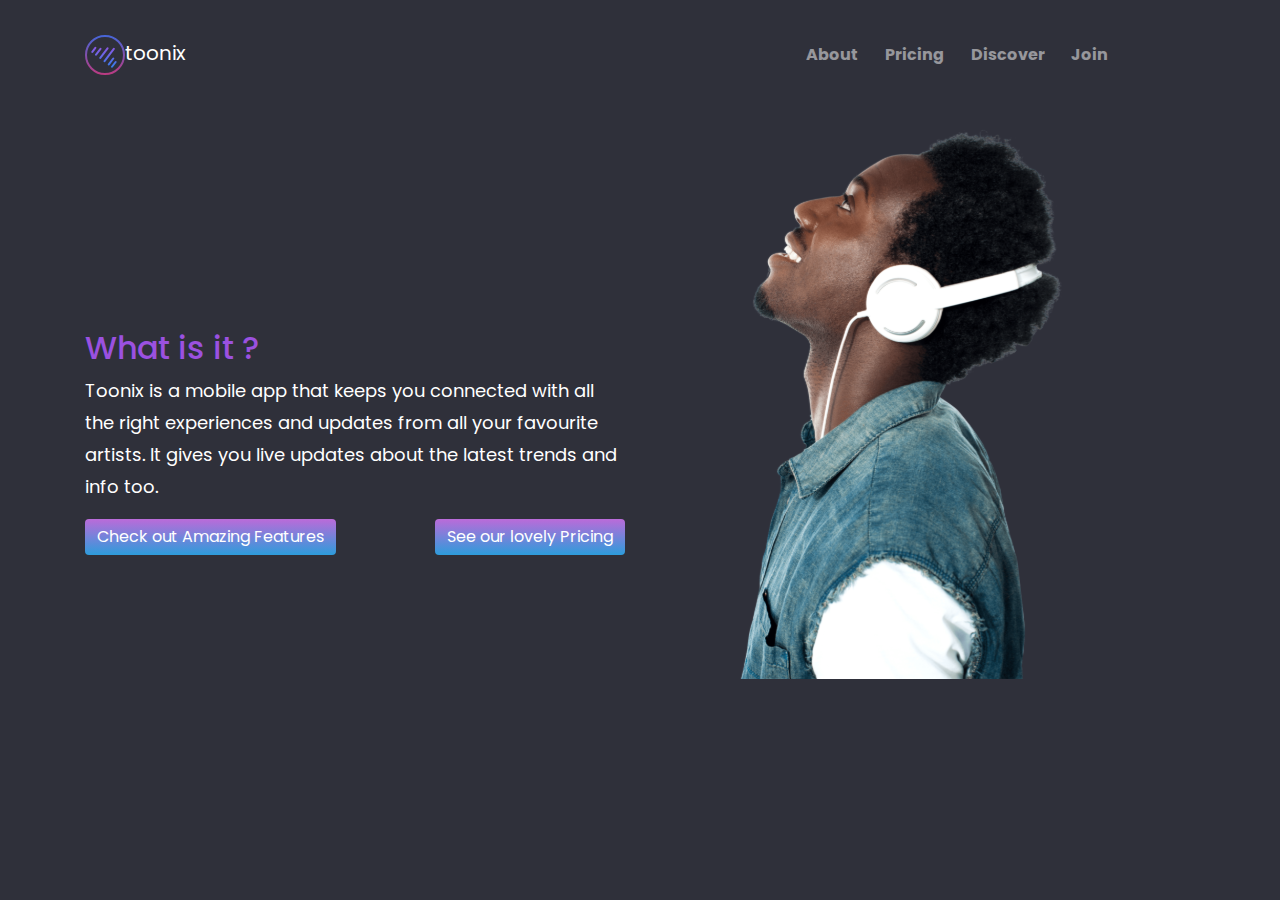
==== about.html @ 1d453da4 "initial commit" ====
<!DOCTYPE html>
<html lang="en">

<head>
  <meta charset="UTF-8">
  <meta name="viewport" content="width=device-width, initial-scale=1.0">
  <meta http-equiv="X-UA-Compatible" content="ie=edge">
  <title>Toonix</title>
  <link rel="stylesheet" href="css/style.css">
  <link rel="stylesheet" href="assets/bootstrap-4.3.1-dist/css/bootstrap.css">
  <link rel="stylesheet" href="assets/fontawesome/css/all.css">
  <link href="https://fonts.googleapis.com/css?family=Poppins&display=swap" rel="stylesheet">
</head>

<body>

  <!--navigation-->
  <div class="navbar">
    <nav class="navbar navbar-expand-lg navbar-dark">
      <div class="container">
        <a class="navbar-brand" href="index.html">
          <img src="assets/img/logo.svg" class="logo"><span>toonix</span>
        </a>
        <button class="navbar-toggler" type="button" data-toggle="collapse" data-target="#navbarSupportedContent"
          aria-controls="navbarSupportedContent" aria-expanded="false" aria-label="Toggle navigation">
          <span class="navbar-toggler-icon"></span>
        </button>
        <div class="collapse navbar-collapse" id="navbarSupportedContent">
          <div class="right">
            <ul class="navbar-nav mr-auto">
              <li class="nav-item">
                <a class="nav-link" href="about.html">About <span class="sr-only">(current)</span></a>
              </li>
              <li class="nav-item">
                <a class="nav-link" href="pricing.html">Pricing </a>
              </li>
              <li class="nav-item">
                <a class="nav-link" href="discover.html">Discover</a>
              </li>
              <li class="nav-item">
                <a class="nav-link" href="join.html">Join</a>
              </li>
            </ul>
          </div>
        </div>
      </div>
    </nav>
  </div>

  <div class="about">
    <div class="container">
      <div class="row">
        <div class="col-md-6">
          <div class="about_text_holder center">
            <div class="about_text_content">
              <h2>What is it ?</h2>
              <p class="is_white">Toonix is a mobile app that keeps you connected with all the right experiences and updates from all
                your favourite artists. It gives you live updates about the latest trends and info too.</p>
                <div class="btn_holder flex_only">
                  <a href="#" class="btn">Check out Amazing
                      Features</a>
                  <a href="#" class="btn">See our lovely
                      Pricing</a>
                </div>
            </div>
          </div>
        </div>
        <div class="col-md-6">
          <div class="about_img_holder">
            <img src="assets/img/user.svg" alt="">
          </div>
        </div>
      </div>
    </div>
  </div>
</body>
<script src="js/main.js"></script>
<script src="assets/jquery/jquery.min.js"></script>
<script src="assets/bootstrap-4.3.1-dist/js/bootstrap.js"> </script>

</html>
---- css/style.css ----
.left{
    float: left !important;
}

.right{
    float: right !important;
}

.l-50{
    position: relative;
    left: 50vw;
}

.is_white{
    color: #fff !important;
}

.bold{
    font-weight: bold;
}

.flex_only{
    display: flex !important;
}

@media screen and (max-width: 770px){
    .flex_only{
        display: block !important;
    }
}

.has_shadow{
    box-shadow: 6px 10px 20px rgba(0, 0, 0, 0.19), 4px 6px 6px rgba(0, 0, 0, 0.23);
}

.center{
    display: flex;
    align-items: center;
    justify-content: center;
}

.align{
    display: flex;
    align-items: center;
}

.btn{
    background: linear-gradient(180deg, #BB6BD9 0%, #2D9CDB 100%);
    border-radius: 10px;
    border: 0 !important;
    transition: 0.5s ease;
    color: #ffff !important;
    z-index: 999;
}

.btn:hover,
.price_card:hover{
    box-shadow: 6px 10px 20px rgba(0, 0, 0, 0.19), 4px 6px 6px rgba(0, 0, 0, 0.23);
}






html body{
    background-color: #2F303A;
    font-family: 'Poppins', sans-serif;
}


.navbar {
    width: 100%;
    top: 7px;
}

.logo {
    width: 40px
}

.right {
    position: relative;
    left: 60%;
}

.right a {
    font-weight: bold;
    justify-content: space-between;
    font-size: 16px;
    margin-right: 10px;
}

.home_text_holder,
.about_text_holder{
    min-height: 80vh;
}
.home_text_content{
    line-height: 3.5em;
}

.home_text_content p{
    font-size: 18px;
}

.fa-android,
.fa-apple{
    font-size: 40px;
    padding-right: 8px;
}

.btn_holder{
    justify-content: space-between;
}

.home_img_holder{
    width: 490px;
}

.purple_ball{
    position: absolute;
    border-radius: 300px;
    background: rgba(155, 81, 224, 0.1);
    width: 500px;
    height: 500px;
    left: -40%;
    overflow: hidden;
    top: 10%;
}

.purple_ball_alt{
    position: absolute;
    border-radius: 100px;
    background: rgba(155, 81, 224, 0.1);
    width: 150px;
    height: 150px;
}

.ball_bottom{
    bottom: 10px;
    left: 50%;
}

@media screen and (max-width:770px){
    .purple_ball{
        display: none;
    }    
}

/*about page*/

.about_text_content{
    line-height: 2em;
}

.about_text_holder h2{
    color: rgba(155, 81, 224, 1);
}

.about_text_holder p{
    font-size: 18px;
}

.about_img_holder{
    width: 420px;
    position: relative;
    top: 4%;
    left: 30px;
}

.about_img_holder img{
    width: 100%;
}

/*pricing page*/
.price{
    min-height: 100vh;
    margin-top: 40px;
}

.price_card{
    background: rgba(0, 0, 0, 0.25);
    box-shadow: 0px 10px 30px rgba(0, 0, 0, 0.25);
    border-radius: 15px;
    height: 60vh;
    width: 73%;
    transition: 0.5s ease;
}

.premium{
    top: -41px;
    position: relative;
    min-height: 70vh !important;
}

.price_content{
    text-align: center;
}

.price_content h3{
    color: rgba(155, 81, 224, 1);
    font-weight: bolder;
}

.sub{
        width: 65%;
        margin-top: 5%;
}

.price_text_bottom{
    margin-top: 30px;
    line-height: 1.7em;
    margin-bottom: 30px;
}

.price_text_bottom h3{
    margin-bottom: 20px;
}

/*disocover page*/
.disocver_card_holder{
    justify-content: space-evenly;
}

.card{
    background-color: #4F4F4F !important;
    width: 50px;
    height: 50px;
}

.fa-compact-disk{
    font-size: 20px;
}
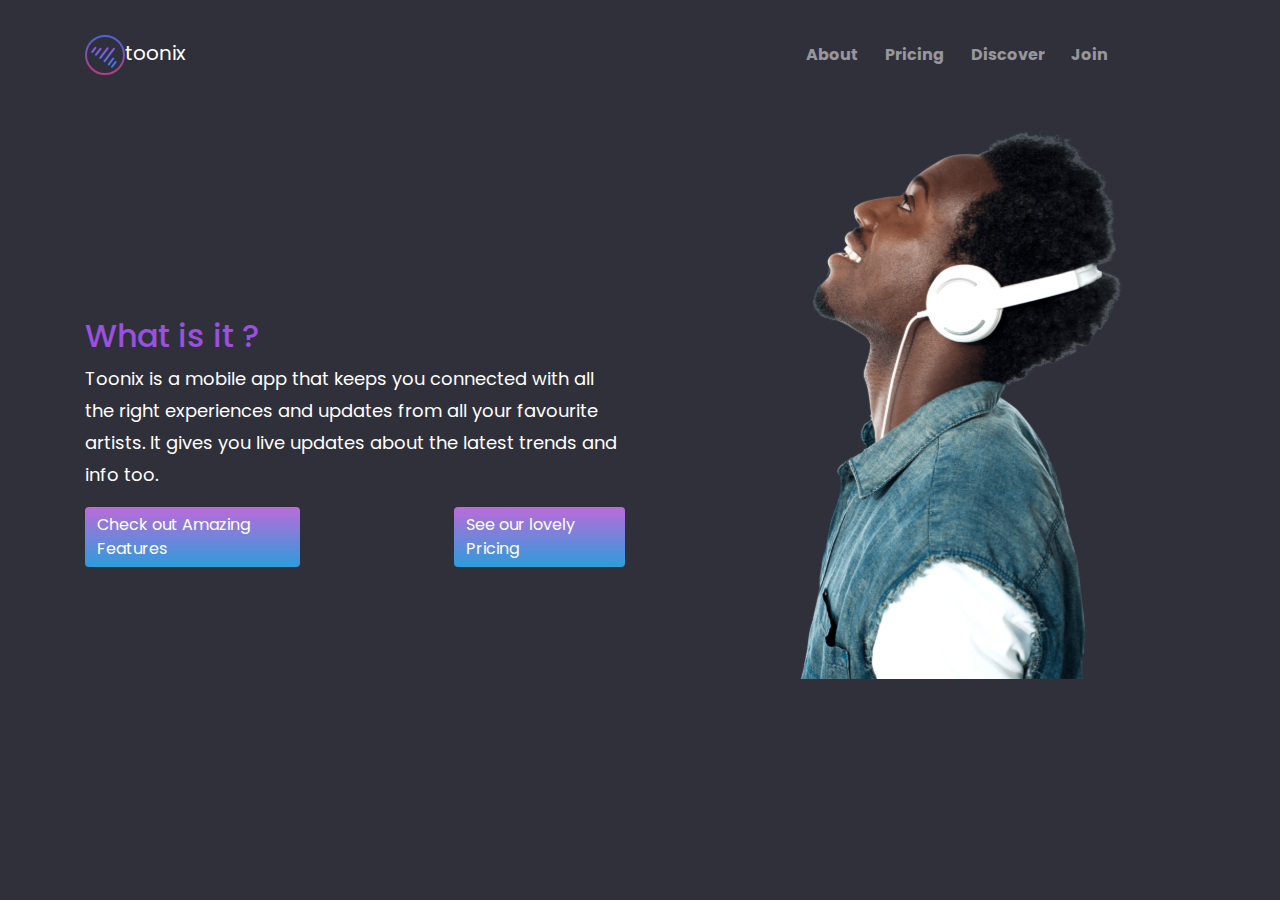
==== commit 8475e38a: "update" ====
--- a/about.html
+++ b/about.html
@@ -56,10 +56,10 @@
               <h2>What is it ?</h2>
               <p class="is_white">Toonix is a mobile app that keeps you connected with all the right experiences and updates from all
                 your favourite artists. It gives you live updates about the latest trends and info too.</p>
-                <div class="btn_holder flex_only">
-                  <a href="#" class="btn">Check out Amazing
+                <div class="btn_holder flex_only mobile_block">
+                  <a href="#" class="btn">Check out Amazing<br>
                       Features</a>
-                  <a href="#" class="btn">See our lovely
+                  <a href="#" class="btn">See our lovely<br>
                       Pricing</a>
                 </div>
             </div>
--- a/css/style.css
+++ b/css/style.css
@@ -1,50 +1,42 @@
-.left{
+/**reusables**/
+
+.left {
     float: left !important;
 }
 
-.right{
-    float: right !important;
-}
-
-.l-50{
-    position: relative;
-    left: 50vw;
-}
-
-.is_white{
+
+.is_white {
     color: #fff !important;
 }
 
-.bold{
+.bold {
     font-weight: bold;
 }
 
-.flex_only{
+.flex_only {
     display: flex !important;
 }
 
-@media screen and (max-width: 770px){
-    .flex_only{
-        display: block !important;
-    }
-}
-
-.has_shadow{
+.mt_2 {
+    margin-top: 20px !important;
+}
+
+.has_shadow {
     box-shadow: 6px 10px 20px rgba(0, 0, 0, 0.19), 4px 6px 6px rgba(0, 0, 0, 0.23);
 }
 
-.center{
+.center {
     display: flex;
     align-items: center;
     justify-content: center;
 }
 
-.align{
+.align {
     display: flex;
     align-items: center;
 }
 
-.btn{
+.btn {
     background: linear-gradient(180deg, #BB6BD9 0%, #2D9CDB 100%);
     border-radius: 10px;
     border: 0 !important;
@@ -54,16 +46,19 @@
 }
 
 .btn:hover,
-.price_card:hover{
+.price_card:hover {
     box-shadow: 6px 10px 20px rgba(0, 0, 0, 0.19), 4px 6px 6px rgba(0, 0, 0, 0.23);
 }
 
-
-
-
-
-
-html body{
+h3 {
+    color: #6c3d77;
+}
+
+
+
+
+
+html body {
     background-color: #2F303A;
     font-family: 'Poppins', sans-serif;
 }
@@ -82,6 +77,13 @@
     position: relative;
     left: 60%;
 }
+
+@media screen and (max-width: 995px) {
+    .right {
+        left: 0;
+    }
+}
+
 
 .right a {
     font-weight: bold;
@@ -91,32 +93,39 @@
 }
 
 .home_text_holder,
-.about_text_holder{
+.about_text_holder {
     min-height: 80vh;
 }
-.home_text_content{
+
+.home_text_content {
     line-height: 3.5em;
 }
 
-.home_text_content p{
+
+.home_text_content p {
     font-size: 18px;
 }
 
+.home_text_content a {
+    padding: 11px 20px;
+}
+
 .fa-android,
-.fa-apple{
+.fa-apple {
     font-size: 40px;
     padding-right: 8px;
 }
 
-.btn_holder{
+.btn_holder {
     justify-content: space-between;
 }
 
-.home_img_holder{
-    width: 490px;
-}
-
-.purple_ball{
+.home_img_holder {
+    width: 350px;
+    margin: 0 auto;
+}
+
+.purple_ball {
     position: absolute;
     border-radius: 300px;
     background: rgba(155, 81, 224, 0.1);
@@ -127,7 +136,7 @@
     top: 10%;
 }
 
-.purple_ball_alt{
+.purple_ball_alt {
     position: absolute;
     border-radius: 100px;
     background: rgba(155, 81, 224, 0.1);
@@ -135,49 +144,115 @@
     height: 150px;
 }
 
-.ball_bottom{
+.ball_bottom {
     bottom: 10px;
     left: 50%;
 }
 
-@media screen and (max-width:770px){
-    .purple_ball{
+/**media query for home page**/
+@media screen and (max-width: 745px) {
+    .right {
+        left: 0;
+        width: 100%;
+        text-align: justify;
+        margin-top: 10px;
+
+    }
+}
+
+@media screen and (max-width: 770px) {
+    .home_img_holder {
+        min-width: 350px;
+    }
+
+    .purple_ball {
         display: none;
-    }    
+    }
+
+    .right a {
+        padding: 10px 5px;
+    }
+
+    .home_text_content,
+    .home_img_content {
+        margin: 0 auto;
+        min-height: 45vh;
+    }
+
+    .btn_holder {
+        display: block !important;
+    }
+
+    .btn_holder a {
+        width: 100%;
+        text-align: center;
+        margin-top: 10px;
+        justify-content: center;
+
+    }
+
+    .home_text_holder,
+    .about_text_holder {
+        min-height: 70vh;
+    }
 }
 
 /*about page*/
 
-.about_text_content{
+.about_text_content {
     line-height: 2em;
 }
 
-.about_text_holder h2{
+.about_text_holder h2 {
     color: rgba(155, 81, 224, 1);
 }
 
-.about_text_holder p{
+.about_text_holder p {
     font-size: 18px;
 }
 
-.about_img_holder{
+.about_text_holder a{
+    text-align: left;
+    padding-right: 50px;
+}
+
+.about_img_holder {
     width: 420px;
     position: relative;
     top: 4%;
     left: 30px;
-}
-
-.about_img_holder img{
+    margin: 0 auto;
+}
+
+.about_img_holder img {
     width: 100%;
 }
 
+/**media query for about page**/
+
+@media screen and (max-width: 770px) {
+    .about_img_holder {
+        top: 0;
+        left: 0;
+        width: 350px;
+    }
+
+    .about_text_content a {
+        margin-top: 15px;
+    }
+
+    .mobile_block {
+        display: block !important;
+    }
+}
+
 /*pricing page*/
-.price{
+.price {
     min-height: 100vh;
     margin-top: 40px;
 }
 
-.price_card{
+.price_card {
     background: rgba(0, 0, 0, 0.25);
     box-shadow: 0px 10px 30px rgba(0, 0, 0, 0.25);
     border-radius: 15px;
@@ -186,47 +261,184 @@
     transition: 0.5s ease;
 }
 
-.premium{
+.premium {
     top: -41px;
     position: relative;
     min-height: 70vh !important;
 }
 
-.price_content{
+.price_content {
     text-align: center;
 }
 
-.price_content h3{
+.price_content h3 {
     color: rgba(155, 81, 224, 1);
     font-weight: bolder;
 }
 
-.sub{
-        width: 65%;
-        margin-top: 5%;
-}
-
-.price_text_bottom{
+.sub {
+    width: 65%;
+    margin-top: 5%;
+}
+
+.price_text_bottom {
     margin-top: 30px;
     line-height: 1.7em;
     margin-bottom: 30px;
 }
 
-.price_text_bottom h3{
+.price_text_bottom h3 {
     margin-bottom: 20px;
 }
 
-/*disocover page*/
-.disocver_card_holder{
+
+/***media query for  pricing page**/
+@media screen and (max-width: 770px) {
+    .price_card {
+        width: 100%;
+        margin-top: 30px;
+    }
+
+    .premium {
+        height: 60vh;
+        top: 0;
+    }
+}
+
+
+/*discover page*/
+
+.discover_card_holder {
     justify-content: space-evenly;
-}
-
-.card{
+    margin-top: 40px;
+}
+
+.discover_text_holder {
+    min-height: 80vh;
+}
+
+
+
+.card {
     background-color: #4F4F4F !important;
-    width: 50px;
-    height: 50px;
-}
-
-.fa-compact-disk{
+    width: 85px;
+    height: 75px;
+    align-items: center;
+    justify-content: center;
+    padding-top: 13px;
+}
+
+.fa-compact-disk {
     font-size: 20px;
+}
+
+.celeb_text_holder {
+    min-height: 50vh;
+}
+
+.celeb_text_content {
+    text-align: right;
+}
+
+
+/****media query for discover page*/
+
+@media screen and (max-width:770px) {
+    .discover_img_holder {
+        position: absolute;
+        top: -60vh;
+    }
+
+    .discover_img_holder img {
+        opacity: 0.6;
+    }
+
+    .celeb_text_content {
+        text-align: justify !important;
+    }
+
+    .discover_text_holder,
+    .celeb_text_holder{
+        min-height: 60vh;
+    }
+}
+
+
+/**join page**/
+
+.join_form_holder {
+    background: rgba(79, 79, 79, 0.35);
+    min-height: 70vh;
+}
+
+
+.join_form_holder   form {
+    padding: 21px 30px;
+}
+
+.join_form_holder input {
+    background: rgba(130, 130, 130, 0.67);
+    border-radius: 14px;
+    border: 0 !important;
+    padding: 16px 10px;
+    margin-top: 40px;
+}
+
+::placeholder {
+    color: #fff !important;
+}
+
+.join_form_content button {
+    padding: 10px;
+}
+
+
+
+@media screen and (min-width: 1920px) {
+    .price_card {
+        padding: 10px 10px;
+        width: 100%;
+    }
+
+    .home_img_holder,
+    .about_img_holder {
+        min-width: 690px;
+    }
+
+    .home_text_content {
+        line-height: 5.5em;
+    }
+
+    .about_text_content {
+        line-height: 2.6em;
+    }
+
+    .home_text_content h1,
+    .about_text_holder h2 {
+        font-size: 55px;
+    }
+
+    .home_text_content p,
+    .about_text_holder p {
+        font-size: 25px;
+    }
+
+    .home_text_content a {
+        padding: 12px 40px;
+        font-size: 20px;
+    }
+
+    .about_text_content .btn_holder {
+        display: block !important;
+    }
+
+    .about_text_content a {
+        font-size: 20px;
+        margin-top: 20px;
+        padding: 12px 40px;
+    }
+
+    .join_form_holder{
+        min-height: 60vh;
+    }
 }